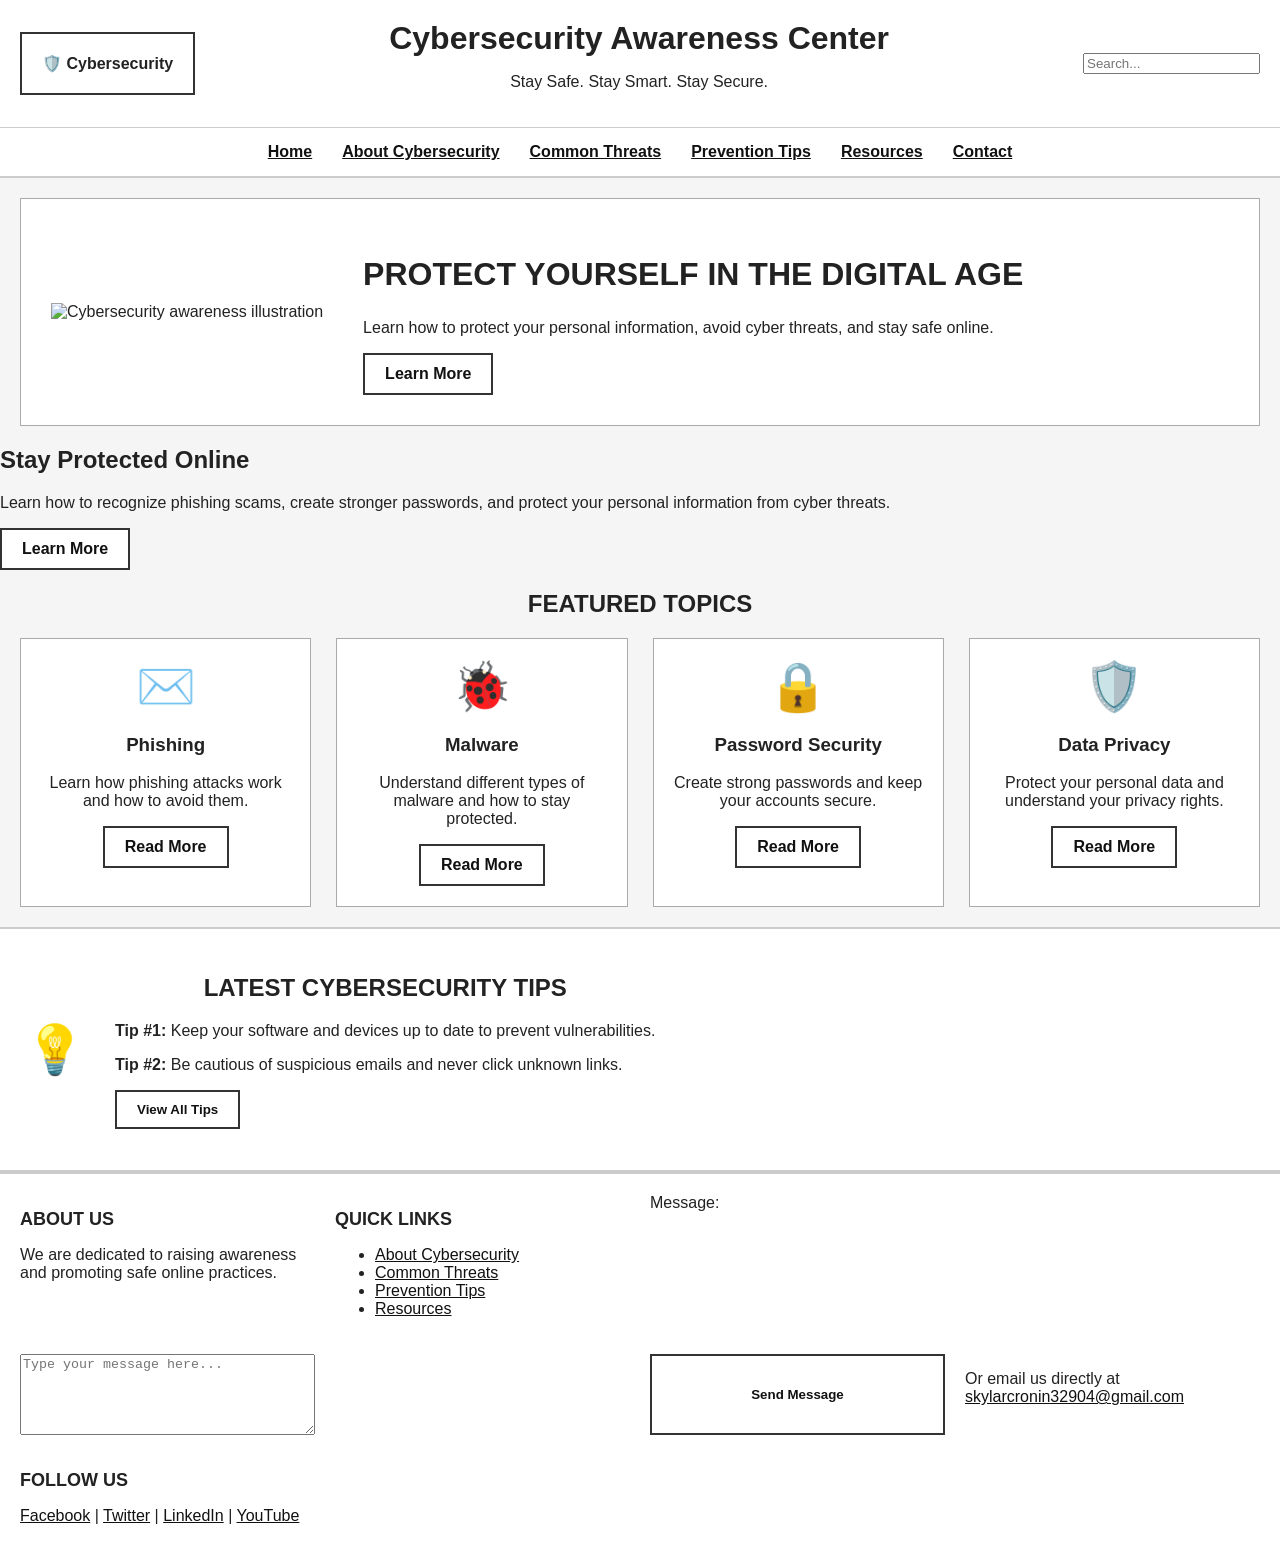
==== index.html @ 6f60622e "Add CTA section for online protection tips Added a new call-to-action section for online protection " ====
<!DOCTYPE html>
<html lang="en">
<head>
   <meta charset="UTF-8">
   <meta name="viewport" content="width=device-width, initial-scale=1.0">

   <title>Cybersecurity Awareness Center</title>

   <meta name="description" content="Learn cybersecurity best practices to stay safe online with tips, resources, quizzes, and security awareness information.">
   <meta name="keywords" content="cybersecurity, internet safety, phishing, malware, password security">
   <meta name="author" content="Skylar Cronin">

   <link rel="stylesheet" href="style.css">
</head>
<body>

<header>
   <div class="top-header">
      <div class="logo">🛡️ Cybersecurity</div>

      <div>
         <h1>Cybersecurity Awareness Center</h1>
         <p>Stay Safe. Stay Smart. Stay Secure.</p>
      </div>

      <input type="search" placeholder="Search..." aria-label="Search website">
   </div>

   <nav>
      <ul>
         <li><a href="#" aria-current="page">Home</a></li>
         <li><a href="#about">About Cybersecurity</a></li>
         <li><a href="#topics">Common Threats</a></li>
         <li><a href="#tips">Prevention Tips</a></li>
         <li><a href="#resources">Resources</a></li>
         <li><a href="#contact">Contact</a></li>
      </ul>
   </nav>
</header>

<main>

   <section class="hero">
      <div class="hero-image">
         <img src="https://via.placeholder.com/500x220"
              alt="Cybersecurity awareness illustration">
      </div>

      <div class="hero-text">
         <h2>Protect Yourself in the Digital Age</h2>

         <p>
            Learn how to protect your personal information,
            avoid cyber threats, and stay safe online.
         </p>

         <a class="button" href="#topics">Learn More</a>
      </div>
   </section>
</section>

<section class="cta">
   <h2>Stay Protected Online</h2>

   <p>
      Learn how to recognize phishing scams, create stronger passwords,
      and protect your personal information from cyber threats.
   </p>

   <a href="#tips" class="button">Learn More</a>
</section>

   <section id="topics">
      <h2>Featured Topics</h2>

      <div class="cards">

         <article class="card">
            <div class="icon">✉️</div>
            <h3>Phishing</h3>
            <p>Learn how phishing attacks work and how to avoid them.</p>
            <a href="#">Read More</a>
         </article>

         <article class="card">
            <div class="icon">🐞</div>
            <h3>Malware</h3>
            <p>Understand different types of malware and how to stay protected.</p>
            <a href="#">Read More</a>
         </article>

         <article class="card">
            <div class="icon">🔒</div>
            <h3>Password Security</h3>
            <p>Create strong passwords and keep your accounts secure.</p>
            <a href="#">Read More</a>
         </article>

         <article class="card">
            <div class="icon">🛡️</div>
            <h3>Data Privacy</h3>
            <p>Protect your personal data and understand your privacy rights.</p>
            <a href="#">Read More</a>
         </article>

      </div>
   </section>

   <section id="tips" class="tips">

      <div class="tip-icon">💡</div>

      <div>
         <h2>Latest Cybersecurity Tips</h2>

         <p>
            <strong>Tip #1:</strong>
            Keep your software and devices up to date to prevent vulnerabilities.
         </p>

         <p>
            <strong>Tip #2:</strong>
            Be cautious of suspicious emails and never click unknown links.
         </p>

         <button onclick="showTips()">View All Tips</button>

         <p id="moreTips"></p>
      </div>

   </section>

</main>

<footer>

   <section id="about">
      <h2>About Us</h2>

      <p>
         We are dedicated to raising awareness and promoting
         safe online practices.
      </p>
   </section>

   <section id="resources">
      <h2>Quick Links</h2>

      <ul>
         <li><a href="#">About Cybersecurity</a></li>
         <li><a href="#">Common Threats</a></li>
         <li><a href="#">Prevention Tips</a></li>
         <li><a href="#">Resources</a></li>
      </ul>
   </section>

    <label for="message">Message:</label><br>
      <textarea
         id="message"
         name="message"
         rows="5"
         placeholder="Type your message here..."
         required></textarea><br><br>

      <button type="submit">Send Message</button>

   </form>

   <p>
      Or email us directly at
      <a href="mailto:skylarcronin32904@gmail.com">
         skylarcronin32904@gmail.com
      </a>
   </p>

</section>

   <section>
      <h2>Follow Us</h2>

      <p>
         <a href="#">Facebook</a> |
         <a href="#">Twitter</a> |
         <a href="#">LinkedIn</a> |
         <a href="#">YouTube</a>
      </p>
   </section>

</footer>

<script src="script.js"></script>

</body>
</html>
---- style.css ----
body {
   margin: 0;
   font-family: Arial, sans-serif;
   color: #222;
   background-color: #f5f5f5;
}

header {
   background-color: white;
   border-bottom: 2px solid #ccc;
}

.top-header {
   display: flex;
   align-items: center;
   justify-content: space-between;
   padding: 20px;
   text-align: center;
}

.logo {
   border: 2px solid #333;
   padding: 20px;
   font-weight: bold;
}

header h1 {
   margin: 0;
}

nav ul {
   list-style: none;
   display: flex;
   justify-content: center;
   gap: 30px;
   padding: 15px;
   margin: 0;
   border-top: 1px solid #ccc;
}

nav a {
   color: #111;
   font-weight: bold;
   text-decoration: underline;
}

.hero {
   display: flex;
   gap: 40px;
   align-items: center;
   background-color: white;
   margin: 20px;
   padding: 30px;
   border: 1px solid #aaa;
}

.hero-image img {
   max-width: 100%;
}

.hero-text h2 {
   font-size: 32px;
   text-transform: uppercase;
}

.button,
.card a,
button {
   display: inline-block;
   padding: 10px 20px;
   border: 2px solid #333;
   background-color: white;
   color: #111;
   font-weight: bold;
   text-decoration: none;
   cursor: pointer;
}

#topics h2,
.tips h2 {
   text-align: center;
   text-transform: uppercase;
}

.cards {
   display: grid;
   grid-template-columns: repeat(4, 1fr);
   gap: 25px;
   margin: 20px;
}

.card {
   background-color: white;
   border: 1px solid #aaa;
   padding: 20px;
   text-align: center;
}

.icon,
.tip-icon {
   font-size: 48px;
}

.tips {
   display: flex;
   gap: 30px;
   align-items: center;
   background-color: white;
   padding: 25px;
   border-top: 2px solid #ccc;
   border-bottom: 2px solid #ccc;
}

footer {
   display: grid;
   grid-template-columns: repeat(4, 1fr);
   gap: 20px;
   background-color: white;
   padding: 20px;
   border-top: 2px solid #ccc;
}

footer h2 {
   font-size: 18px;
   text-transform: uppercase;
}

footer a {
   color: #111;
   text-decoration: underline;
}

.copyright {
   text-align: center;
   padding: 15px;
   background-color: white;
   margin: 0;
}

@media (max-width: 768px) {
   .top-header,
   .hero,
   .tips {
      flex-direction: column;
      text-align: center;
   }

   nav ul {
      flex-direction: column;
      gap: 10px;
   }

   .cards {
      grid-template-columns: repeat(2, 1fr);
   }

   footer {
      grid-template-columns: 1fr;
      text-align: center;
   }
}

@media (max-width: 500px) {
   .cards {
      grid-template-columns: 1fr;
   }
}
#contact form {
   margin-top: 15px;
}

#contact input,
#contact textarea {
   width: 100%;
   max-width: 400px;
   padding: 10px;
   margin-top: 5px;
   margin-bottom: 15px;
   border: 1px solid #ccc;
   border-radius: 5px;
   box-sizing: border-box;
}

#contact button {
   background-color: #0066cc;
   color: white;
   border: none;
   padding: 10px 20px;
   border-radius: 5px;
   cursor: pointer;
}

#contact button:hover {
   background-color: #004c99;
}
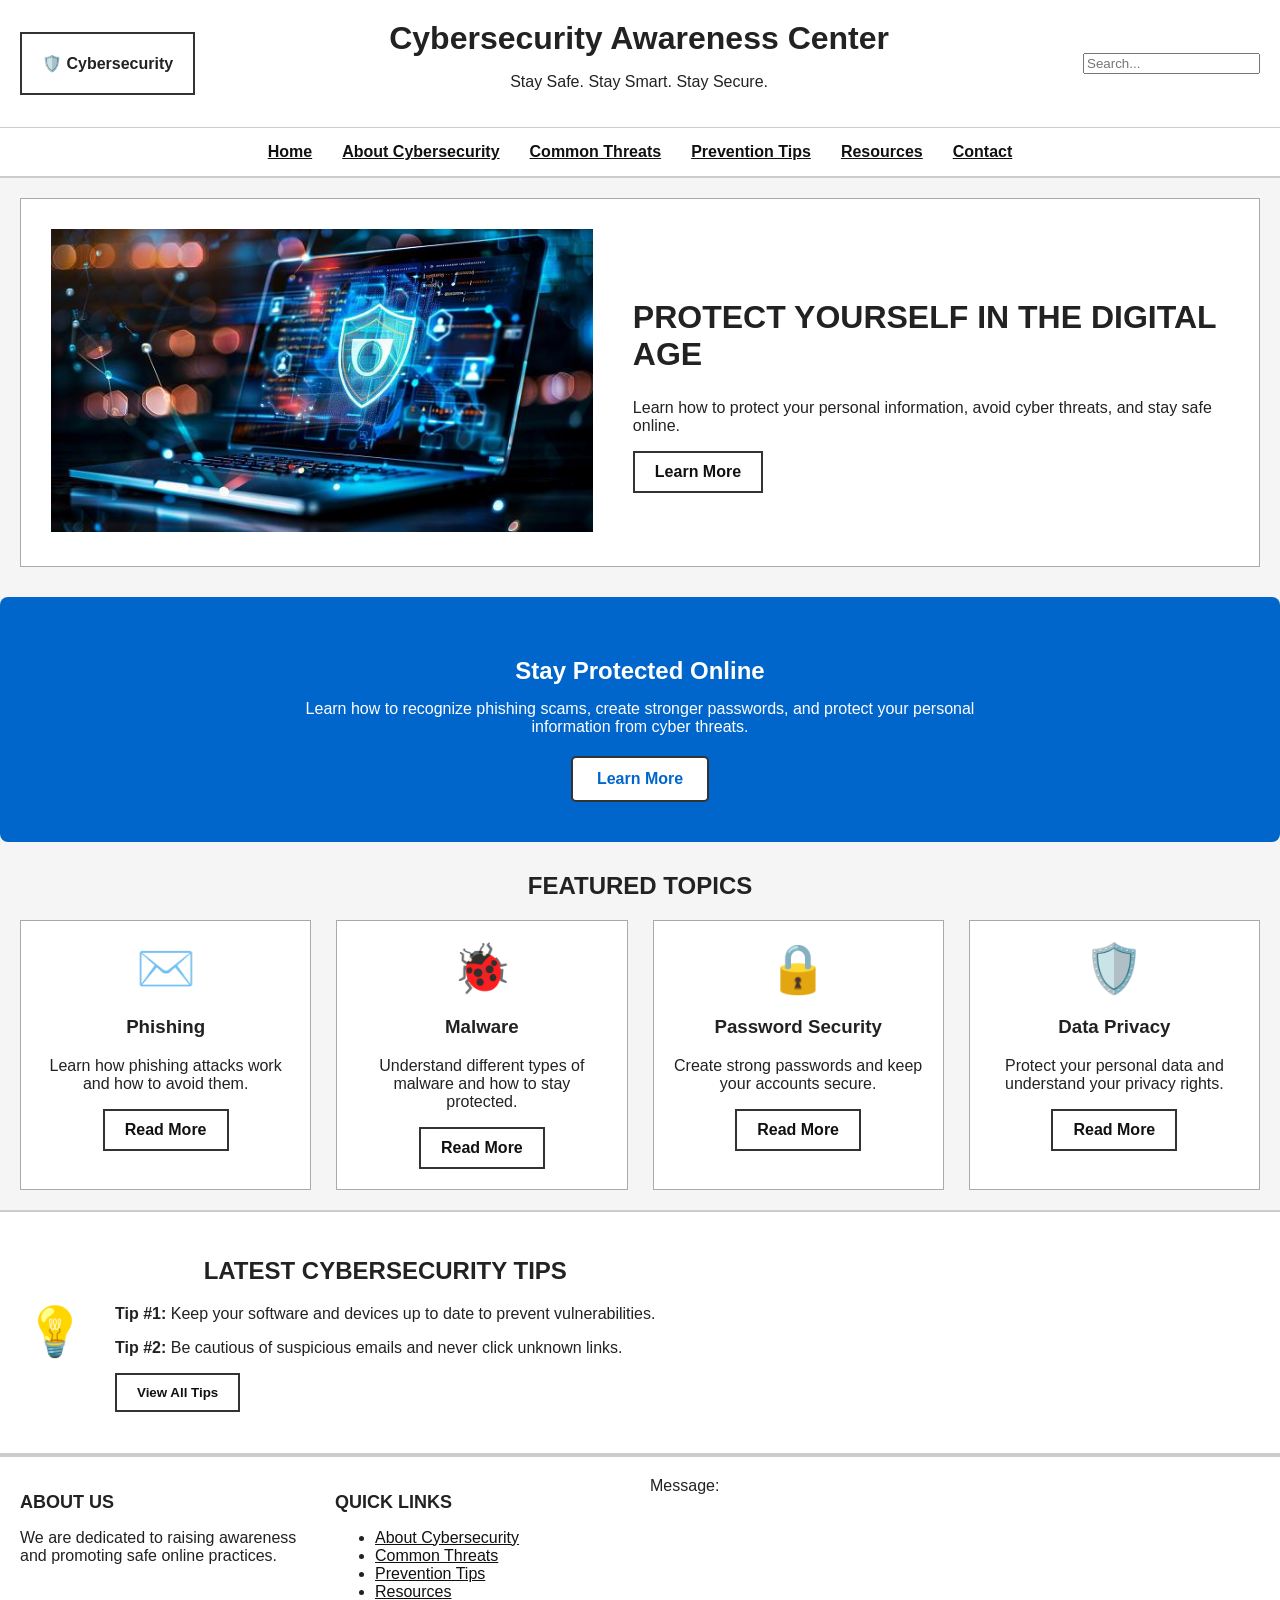
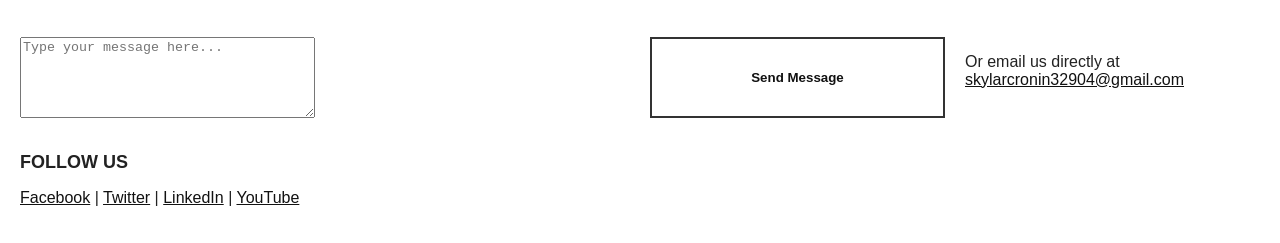
==== commit 988e1eb6: "Update hero image source for cybersecurity section" ====
--- a/index.html
+++ b/index.html
@@ -42,8 +42,8 @@
 
    <section class="hero">
       <div class="hero-image">
-         <img src="https://via.placeholder.com/500x220"
-              alt="Cybersecurity awareness illustration">
+         <img src="images/Cybersecurity.jpg"
+     alt="Laptop displaying a cybersecurity shield protecting digital information">
       </div>
 
       <div class="hero-text">
--- a/style.css
+++ b/style.css
@@ -193,3 +193,34 @@
 #contact button:hover {
    background-color: #004c99;
 }
+.cta {
+   background-color: #0066cc;
+   color: white;
+   text-align: center;
+   padding: 40px 20px;
+   margin: 30px 0;
+   border-radius: 8px;
+}
+
+.cta h2 {
+   margin-bottom: 15px;
+}
+
+.cta p {
+   max-width: 700px;
+   margin: 0 auto 20px;
+}
+
+.cta .button {
+   display: inline-block;
+   background-color: white;
+   color: #0066cc;
+   padding: 12px 24px;
+   text-decoration: none;
+   border-radius: 5px;
+   font-weight: bold;
+}
+
+.cta .button:hover {
+   background-color: #e6e6e6;
+}
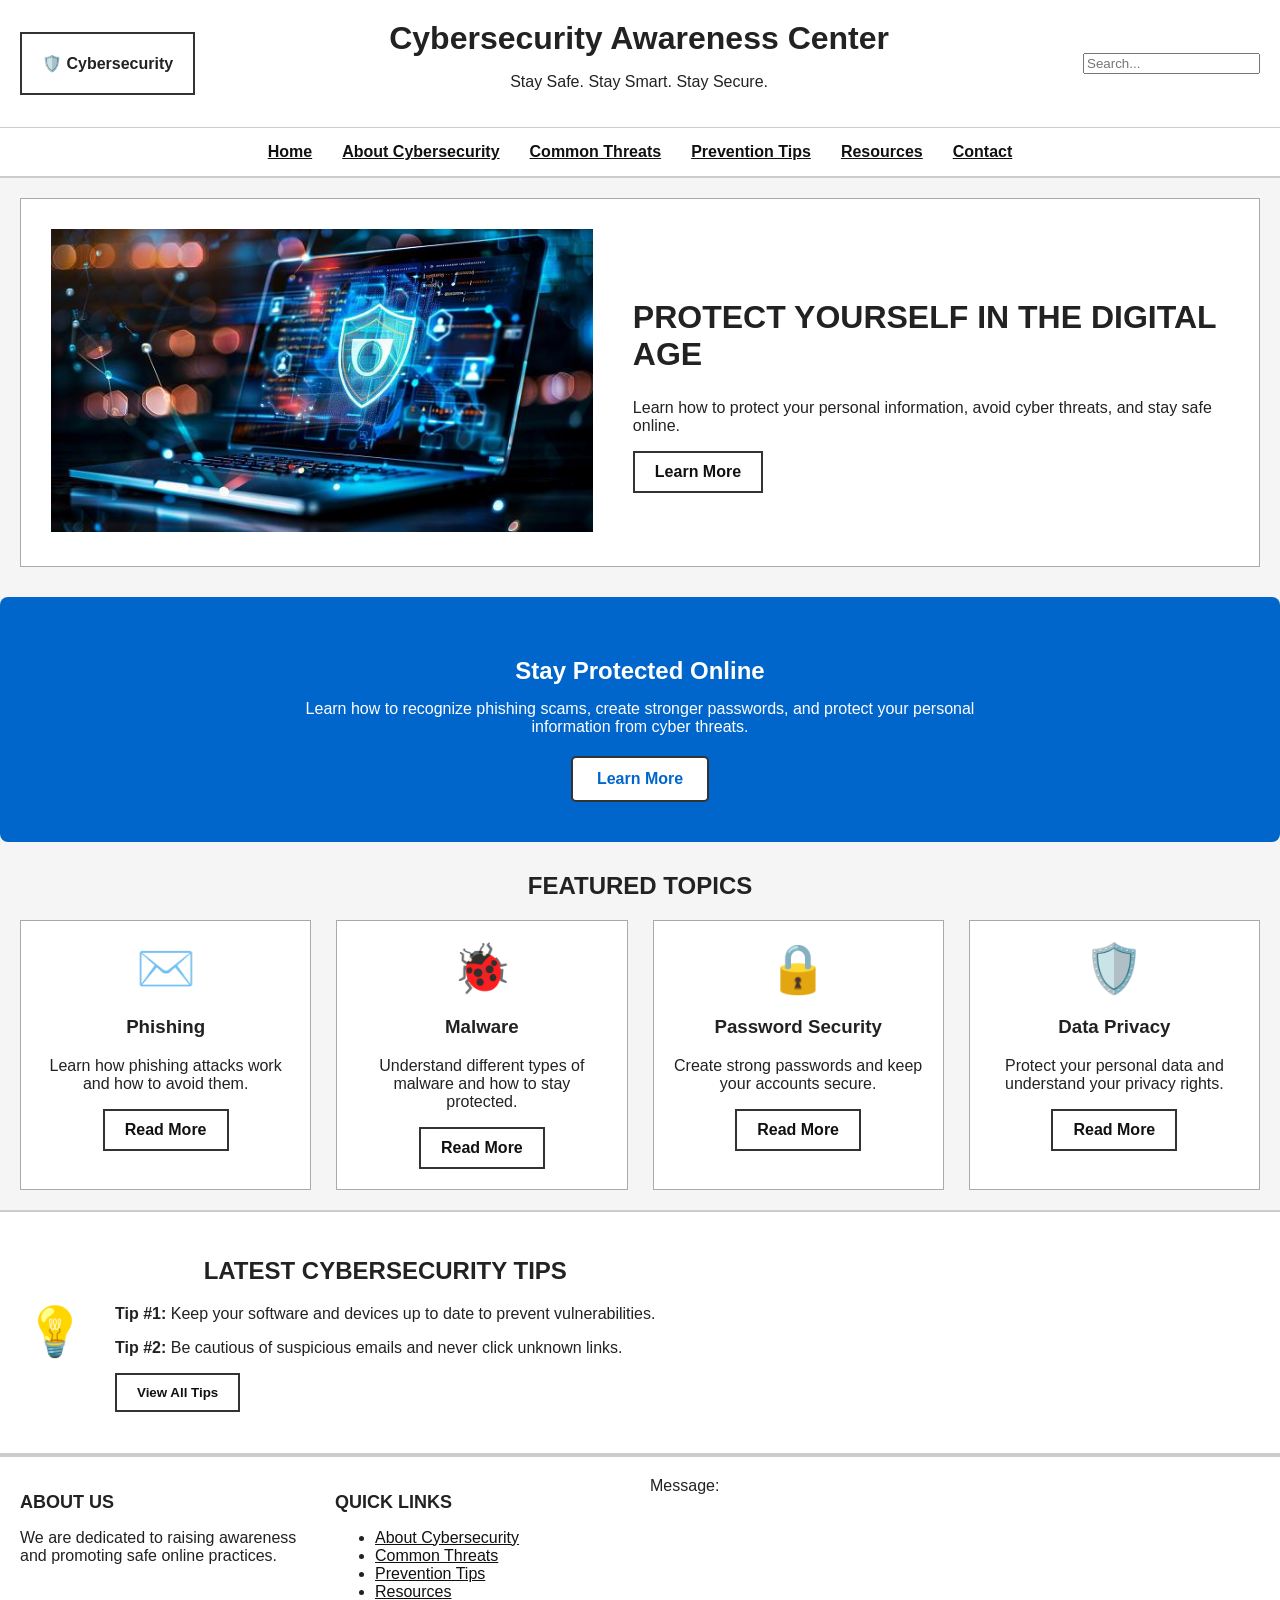
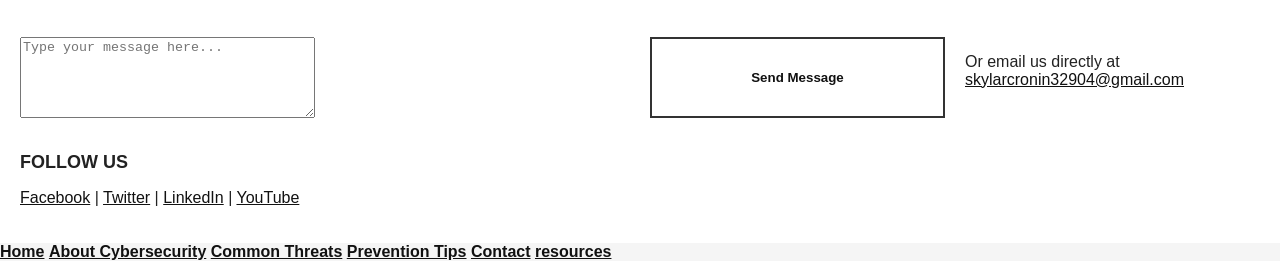
==== commit 25b05443: "Add navigation menu to index.html" ====
--- a/index.html
+++ b/index.html
@@ -192,3 +192,11 @@
 
 </body>
 </html>
+<nav class="nav-buttons">
+    <a class="btn" href="index.html">Home</a>
+    <a class="btn" href="about.html">About Cybersecurity</a>
+    <a class="btn" href="common threats.html">Common Threats</a>
+    <a class="btn" href="prevention tips.html">Prevention Tips</a>
+    <a class="btn" href="contact.html">Contact</a>
+    <a class="btn" href="resources.html">resources</a>
+</nav>
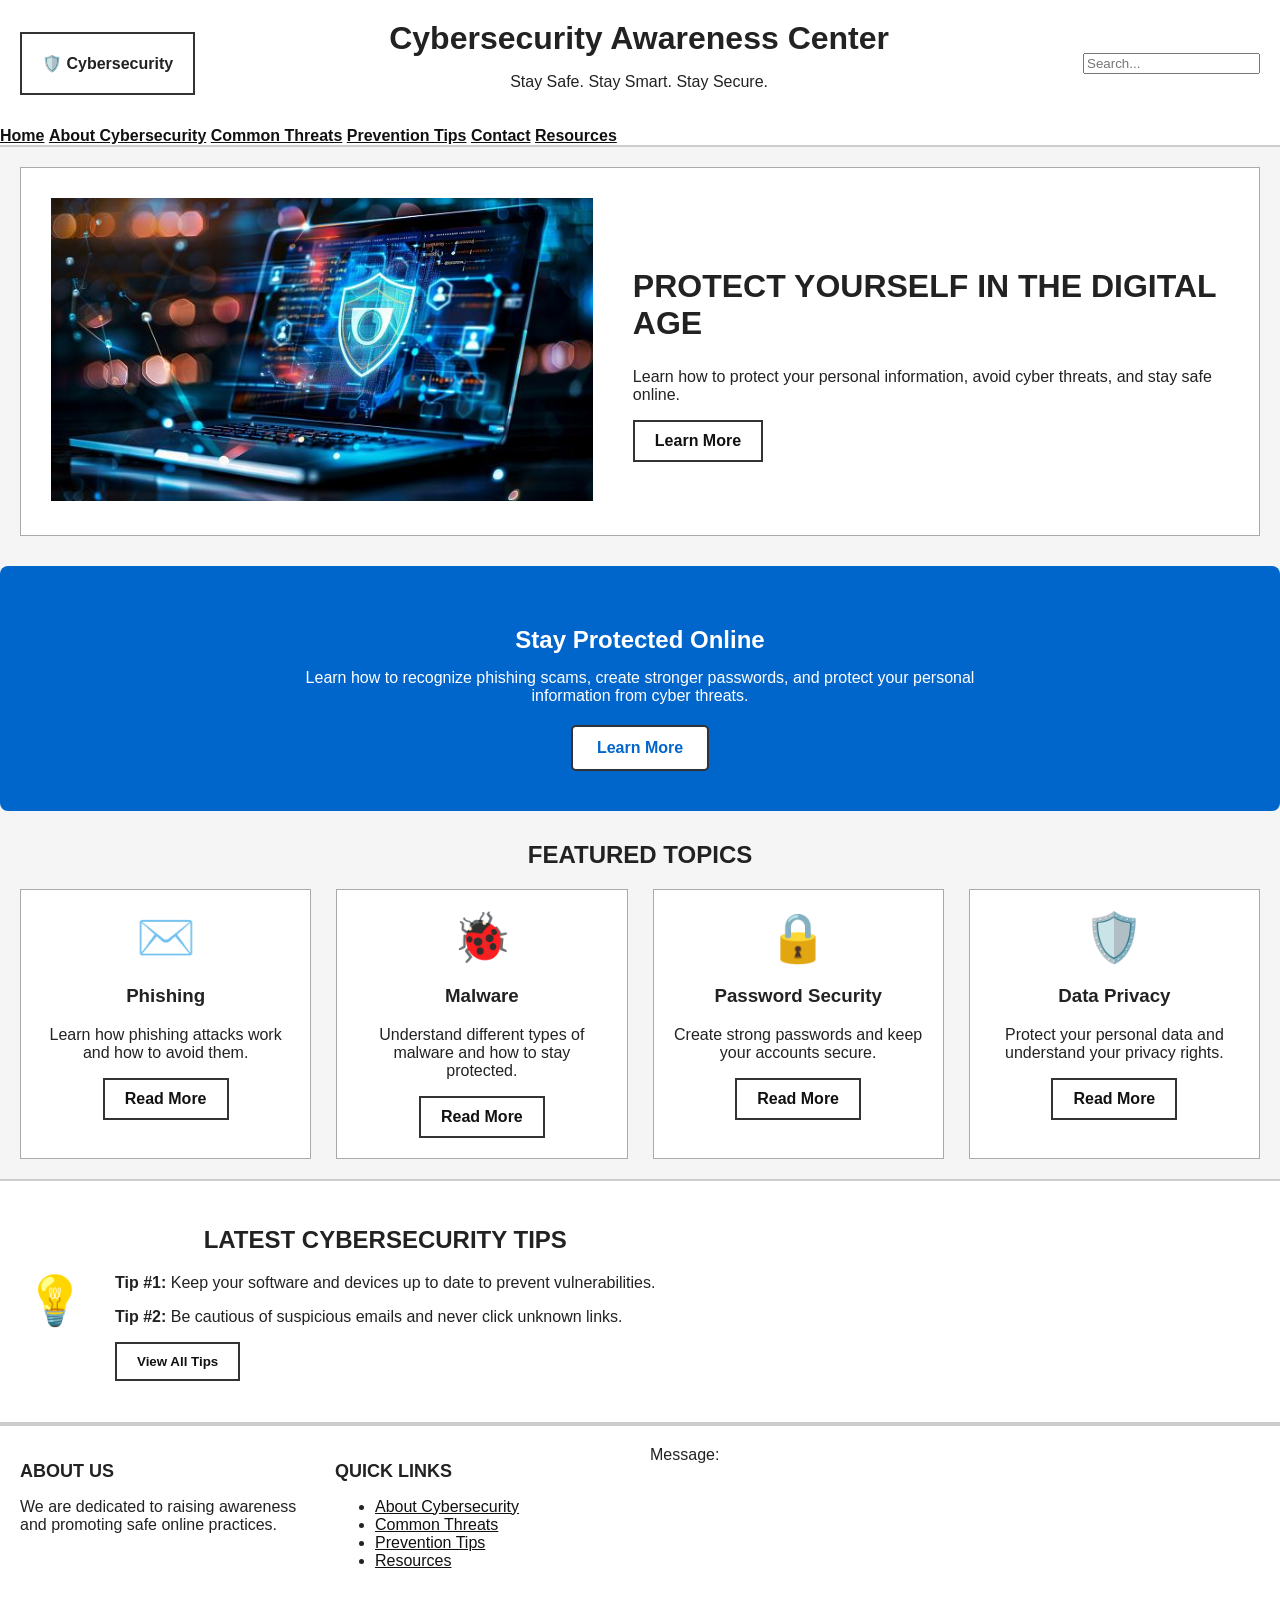
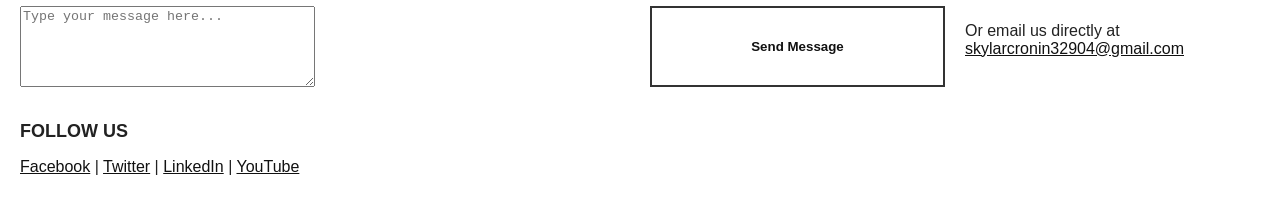
==== commit db76875d: "Replace navigation menu with button links" ====
--- a/index.html
+++ b/index.html
@@ -26,16 +26,14 @@
       <input type="search" placeholder="Search..." aria-label="Search website">
    </div>
 
-   <nav>
-      <ul>
-         <li><a href="#" aria-current="page">Home</a></li>
-         <li><a href="#about">About Cybersecurity</a></li>
-         <li><a href="#topics">Common Threats</a></li>
-         <li><a href="#tips">Prevention Tips</a></li>
-         <li><a href="#resources">Resources</a></li>
-         <li><a href="#contact">Contact</a></li>
-      </ul>
-   </nav>
+   <nav class="nav-buttons">
+    <a class="btn" href="index.html">Home</a>
+    <a class="btn" href="about.html">About Cybersecurity</a>
+    <a class="btn" href="common-threats.html">Common Threats</a>
+    <a class="btn" href="prevention-tips.html">Prevention Tips</a>
+    <a class="btn" href="contact.html">Contact</a>
+    <a class="btn" href="resources.html">Resources</a>
+</nav>
 </header>
 
 <main>
@@ -192,11 +190,3 @@
 
 </body>
 </html>
-<nav class="nav-buttons">
-    <a class="btn" href="index.html">Home</a>
-    <a class="btn" href="about.html">About Cybersecurity</a>
-    <a class="btn" href="common threats.html">Common Threats</a>
-    <a class="btn" href="prevention tips.html">Prevention Tips</a>
-    <a class="btn" href="contact.html">Contact</a>
-    <a class="btn" href="resources.html">resources</a>
-</nav>
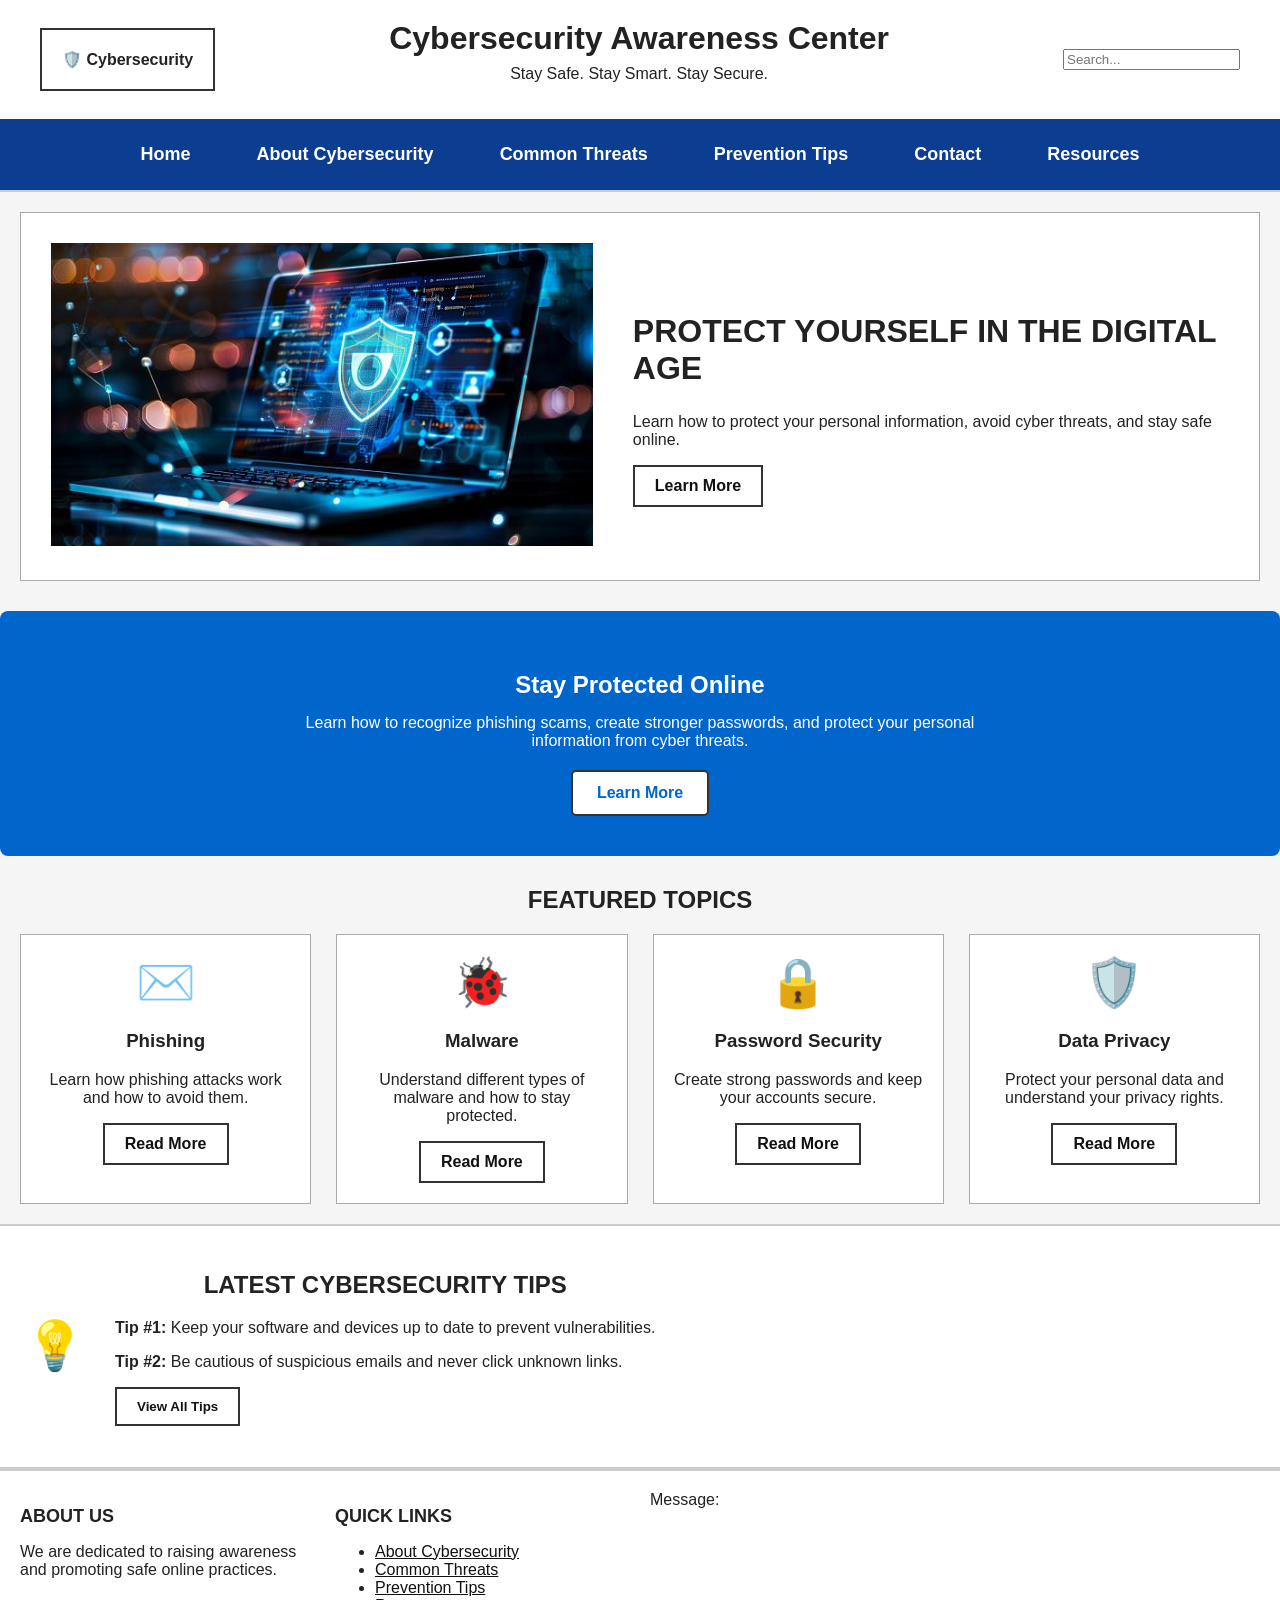
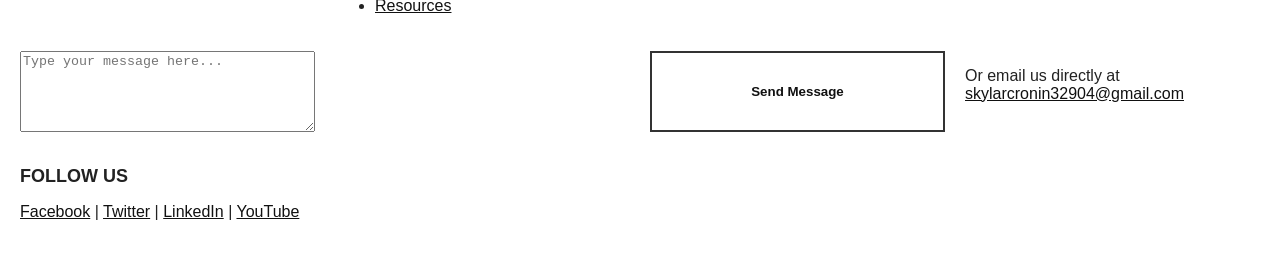
==== commit 73997cac: "Update links in index.html for navigation" ====
--- a/index.html
+++ b/index.html
@@ -55,7 +55,6 @@
          <a class="button" href="#topics">Learn More</a>
       </div>
    </section>
-</section>
 
 <section class="cta">
    <h2>Stay Protected Online</h2>
@@ -65,7 +64,7 @@
       and protect your personal information from cyber threats.
    </p>
 
-   <a href="#tips" class="button">Learn More</a>
+   <a href="prevention-tips.html" class="button">Learn More</a>
 </section>
 
    <section id="topics">
@@ -77,28 +76,28 @@
             <div class="icon">✉️</div>
             <h3>Phishing</h3>
             <p>Learn how phishing attacks work and how to avoid them.</p>
-            <a href="#">Read More</a>
+            <a class="button" href="common-threats.html">Read More</a>
          </article>
 
          <article class="card">
             <div class="icon">🐞</div>
             <h3>Malware</h3>
             <p>Understand different types of malware and how to stay protected.</p>
-            <a href="#">Read More</a>
+            <a class="button" href="common-threats.html">Read More</a>
          </article>
 
          <article class="card">
             <div class="icon">🔒</div>
             <h3>Password Security</h3>
             <p>Create strong passwords and keep your accounts secure.</p>
-            <a href="#">Read More</a>
+            <a class="button" href="common-threats.html">Read More</a>
          </article>
 
          <article class="card">
             <div class="icon">🛡️</div>
             <h3>Data Privacy</h3>
             <p>Protect your personal data and understand your privacy rights.</p>
-            <a href="#">Read More</a>
+            <a class="button" href="resources.html">Read More</a>
          </article>
 
       </div>
--- a/style.css
+++ b/style.css
@@ -10,14 +10,21 @@
    border-bottom: 2px solid #ccc;
 }
 
-.top-header {
-   display: flex;
-   align-items: center;
-   justify-content: space-between;
-   padding: 20px;
-   text-align: center;
-}
-
+.top-header{
+    display:flex;
+    justify-content:space-between;
+    align-items:center;
+    padding:20px 40px;
+}
+.top-header h1{
+    margin:0;
+    text-align:center;
+}
+
+.top-header p{
+    margin-top:8px;
+    text-align:center;
+}
 .logo {
    border: 2px solid #333;
    padding: 20px;
@@ -224,3 +231,26 @@
 .cta .button:hover {
    background-color: #e6e6e6;
 }
+.nav-buttons {
+    display: flex;
+    justify-content: center;
+    align-items: center;
+    gap: 30px;
+    padding: 15px 0;
+    background-color: #0b3d91;
+    flex-wrap: wrap;
+}
+
+.nav-buttons a {
+    color: white;
+    text-decoration: none;
+    font-size: 18px;
+    font-weight: bold;
+    padding: 10px 18px;
+    border-radius: 8px;
+    transition: background-color .3s;
+}
+
+.nav-buttons a:hover {
+    background-color: #1f5fd1;
+}
